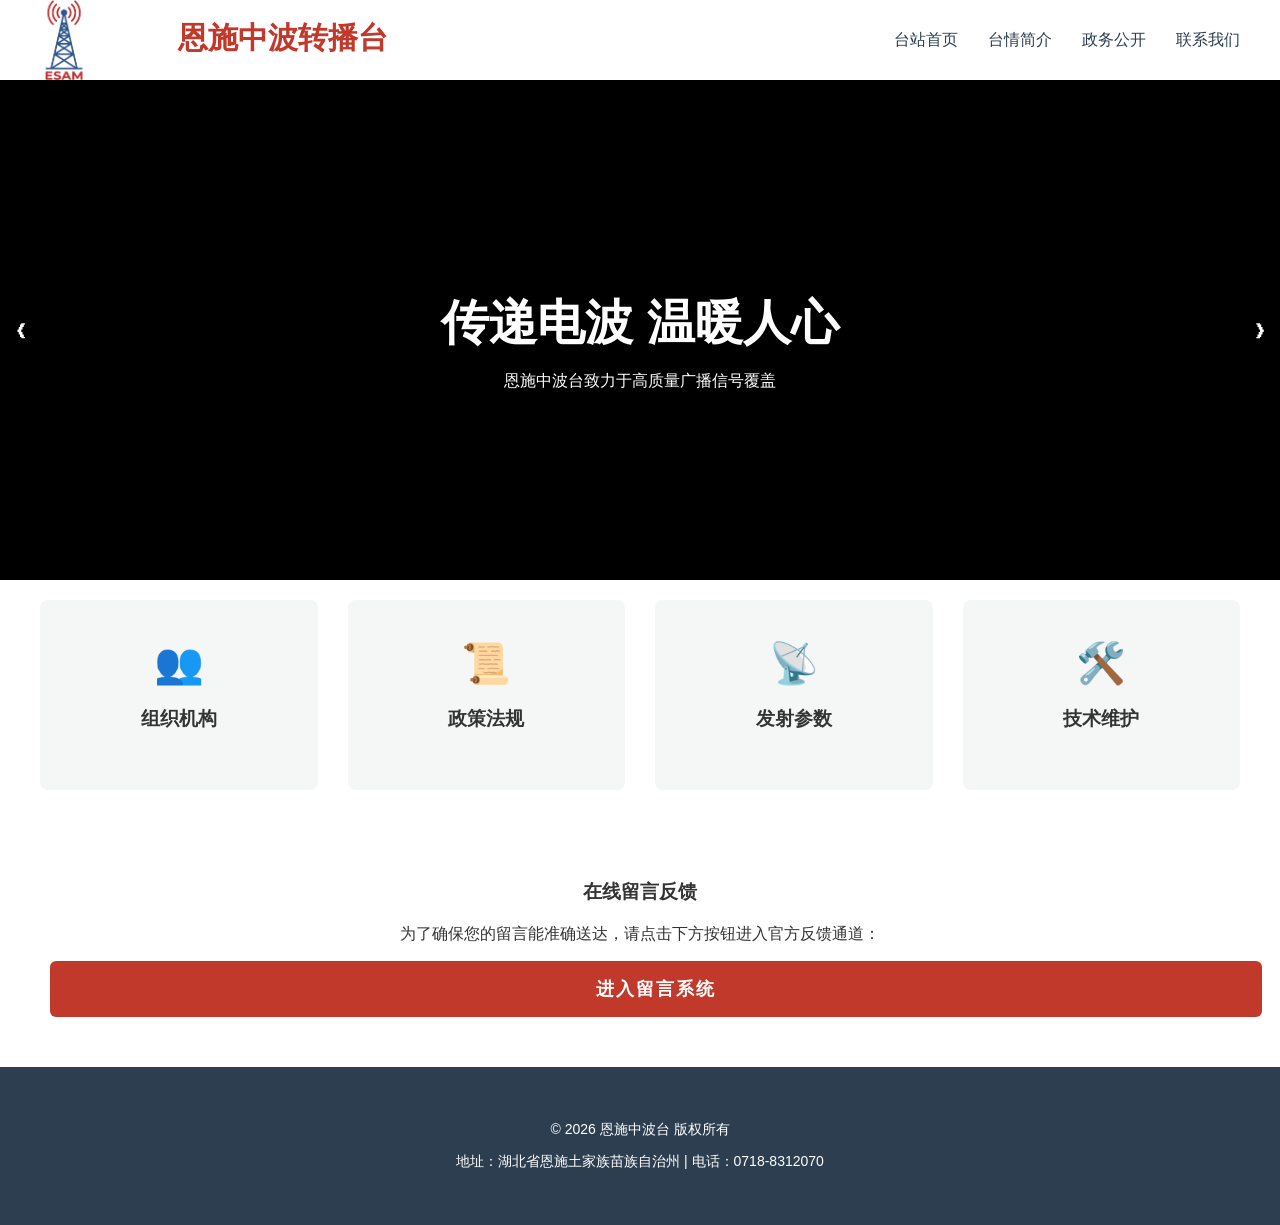
==== index.html @ 1d02543d "Add files via upload" ====
<!DOCTYPE html>
<html lang="zh-CN">
<head>
    <meta charset="UTF-8">
    <meta name="viewport" content="width=device-width, initial-scale=1.0">
    <title>恩施中波台 - 官方网站</title>
    <link rel="stylesheet" href="style.css">
</head>
<body>

    <header class="header">
        <div class="container">

           <div class="logo">
                <img src="logo.png" alt="Logo" style="height: 80px; vertical-align: middle; margin-right:50px;">
                <span>&emsp;恩施中波转播台</span>
            </div>


            <nav class="nav">
                <ul>
                     <li><a href="#">台站首页</a></li>
                    <li><a href="about.html">台情简介</a></li>
                    <li><a href="#">政务公开</a></li>
                    
                    <li><a href="#contact-section">联系我们</a></li>
                </ul>
            </nav>
        </div>
    </header>

    <div class="slider">
        <div class="slides">
            <div class="slide active" style="background-image: url('1.jpeg');">
                <div class="slide-content">
                    <h2>传递电波 温暖人心</h2>
                    <p>恩施中波台致力于高质量广播信号覆盖</p>
                </div>
            </div>
            <div class="slide" style="background-image: url('https://images.unsplash.com/photo-1470225620780-dba8ba36b745?auto=format&fit=crop&w=1200&q=80');">
                <div class="slide-content">
                    <h2>技术驱动 安全播音</h2>
                    <p>全天候监控保障，确保播出万无一失</p>
                </div>
            </div>
        </div>
        <button class="prev" onclick="moveSlide(-1)">&#10094;</button>
        <button class="next" onclick="moveSlide(1)">&#10095;</button>
    </div>

    <section class="services container">

        <div class="service-grid">

            <div class="service-item">
                <div class="icon">👥</div>
                <h3>组织机构</h3>
                <p></p>
            </div>
            <div class="service-item">
                <div class="icon">📜</div>
                <h3>政策法规</h3>
                <p></p>
            </div>
            <div class="service-item">
                <div class="icon">📡</div>
                <h3>发射参数</h3>
                <p></p>
            </div>
            <div class="service-item">
                <div class="icon">🛠️</div>
                <h3>技术维护</h3>
                <p></p>
            </div>
        </div>
    </section>





<div class="contact-box" style="text-align: center; padding: 50px;">
    <h3>在线留言反馈</h3>
    <p>为了确保您的留言能准确送达，请点击下方按钮进入官方反馈通道：</p>
    <a href="https://wj.qq.com/s2/25991487/ba52/" target="_blank" class="submit-btn" style="text-decoration: none; display: inline-block;">
        进入留言系统
    </a>
</div>





<footer class="footer" id="contact-section">
    <p>&copy; 2026 恩施中波台 版权所有</p>
    <p>地址：湖北省恩施土家族苗族自治州 | 电话：0718-8312070</p>
</footer>


    <script src="script.js"></script>
</body>
</html>
---- style.css ----
:root {
    --primary-color: #c0392b; /* 中波台常用的稳重红 */
    --dark-color: #2c3e50;
    --light-gray: #f4f7f6;
    --white: #ffffff;
}
html {
    scroll-behavior: smooth; /* 开启全局平滑滚动 */
 font-size: 16px; /* 强制统一基准 */
}

body {
    font-family: "Microsoft YaHei", sans-serif;
    margin: 0;
    color: #333;
    background-color: var(--white);
    font-size: 1rem; /* 16px */
    -webkit-text-size-adjust: 100%; /* 防止移动端自动调整字号 */
}

.container {
    max-width: 1200px;
    margin: 0 auto;
    padding: 0 20px;
}

/* 导航 */
.header {
    background: var(--white);
    box-shadow: 0 2px 10px rgba(0,0,0,0.1);
    position: sticky;
    top: 0;
    z-index: 1000;
}

.header .container {
    display: flex;
    justify-content: space-between;
    align-items: center;
    height: 80px;
}

.logo {
    font-size:30px;
    font-weight: bold;
    color: var(--primary-color);
}

.nav ul {
    display: flex;
    list-style: none;
}

.nav ul li { margin-left: 30px; }

.nav a {
    text-decoration: none;
    color: var(--dark-color);
    font-weight: 500;
    transition: 0.3s;
}

.nav a:hover, .nav a.active { color: var(--primary-color); }

/* 轮播图 */
.slider {
    position: relative;
    height: 500px;
    overflow: hidden;
    background: #000;
}

.slide {
    position: absolute;
    width: 100%;
    height: 100%;
    background-size: cover;
    background-position: center;
    opacity: 0;
    transition: opacity 1s ease-in-out;
    display: flex;
    align-items: center;
    justify-content: center;
    text-align: center;
}

.slide.active { opacity: 1; }

.slide-content {
    color: white;
    background: rgba(0,0,0,0.5);
    padding: 40px;
    border-radius: 10px;
}

.slide-content h2 { font-size: 3rem; margin-bottom: 10px; }

.prev, .next {
    position: absolute;
    top: 50%;
    transform: translateY(-50%);
    background: rgba(0,0,0,0.3);
    color: white;
    border: none;
    padding: 15px;
    cursor: pointer;
    font-size: 20px;
}

.next { right: 0; }
.prev { left: 0; }

/* 常用选项 */
.services { padding: 20px 0; }

.section-title { text-align: center; margin-bottom: 0px; }

.underline {
    width: 60px;
    height: 4px;
    background: var(--primary-color);
    margin: 10px auto;
}

.service-grid {
    display: grid;
    grid-template-columns: repeat(auto-fit, minmax(250px, 1fr));
    gap: 30px;
}

.service-item {
    background: var(--light-gray);
    padding: 40px 20px;
    text-align: center;
    border-radius: 8px;
    transition: transform 0.3s;
}

.service-item:hover { transform: translateY(-10px); }

.service-item .icon { font-size: 40px; margin-bottom: 15px; }

/* 页脚 */
.footer {
    background: var(--dark-color);
    color: white;
    text-align: center;
    padding: 40px 0;
    font-size: 14px;
}
/* 留言区域基础样式 */
.message-section {
    padding: 60px 20px;
    background-color: #f4f7f6;
}

.message-form {
    max-width: 600px;
    margin: 0 auto;
    background: #ffffff;
    padding: 35px;
    border-radius: 10px;
    box-shadow: 0 5px 20px rgba(0,0,0,0.1);
}

.form-group {
    margin-bottom: 20px;
    text-align: left;
}

.form-group label {
    display: block;
    margin-bottom: 8px;
    font-weight: bold;
    color: #333;
}

.form-group input, 
.form-group textarea {
    width: 100%;
    padding: 12px;
    border: 1px solid #ddd;
    border-radius: 5px;
    font-size: 16px;
    font-family: inherit;
    box-sizing: border-box; /* 极其重要：确保宽度对齐 */
}

.form-group input:focus, 
.form-group textarea:focus {
    border-color: #c0392b; /* 恩施中波台标准红 */
    outline: none;
    background-color: #fff;
}

.submit-btn {
    width: 100%;
    padding: 15px;
    background-color: #c0392b;
    color: #fff;
    border: none;
    border-radius: 5px;
    font-size: 18px;
    font-weight: bold;
    cursor: pointer;
    transition: all 0.3s ease;
}

.submit-btn:hover {
    background-color: #a02e22;
    box-shadow: 0 4px 12px rgba(192, 57, 43, 0.3);
}

.submit-btn:disabled {
    background-color: #ccc;
    cursor: not-allowed;
}


/* 输入框组合 */
.message-form input, 
.message-form textarea {
    width: 100%;
    padding: 15px;
    margin-bottom: 20px;
    border: 1px solid #e0e0e0;
    border-radius: 6px;
    font-size: 16px;
    background-color: #fafafa;
    transition: all 0.3s ease; /* 过渡动画 */
    box-sizing: border-box; /* 防止宽度溢出 */
}

/* 输入框点击（聚焦）时的状态 */
.message-form input:focus, 
.message-form textarea:focus {
    outline: none;
    border-color: var(--primary-color); /* 变成你设置的稳重红 */
    background-color: #fff;
    box-shadow: 0 0 8px rgba(192, 57, 43, 0.2); /* 淡淡的红晕 */
}

/* 文本域高度 */
.message-form textarea {
    resize: vertical; /* 只允许上下拉伸，防止撑破布局 */
    min-height: 120px;
}

/* 提交按钮 */
.submit-btn {
    width: 100%;
    padding: 16px;
    background-color: var(--primary-color);
    color: #ffffff;
    border: none;
    border-radius: 6px;
    font-size: 18px;
    font-weight: 600;
    letter-spacing: 2px; /* 字间距加宽，更显大气 */
    cursor: pointer;
    transition: background 0.3s ease, transform 0.2s ease;
}

/* 按钮悬停效果 */
.submit-btn:hover {
    background-color: #a02e22;
    transform: translateY(-1px); /* 悬停微动 */
}

/* 按钮点击瞬间 */
.submit-btn:active {
    transform: translateY(1px);
}
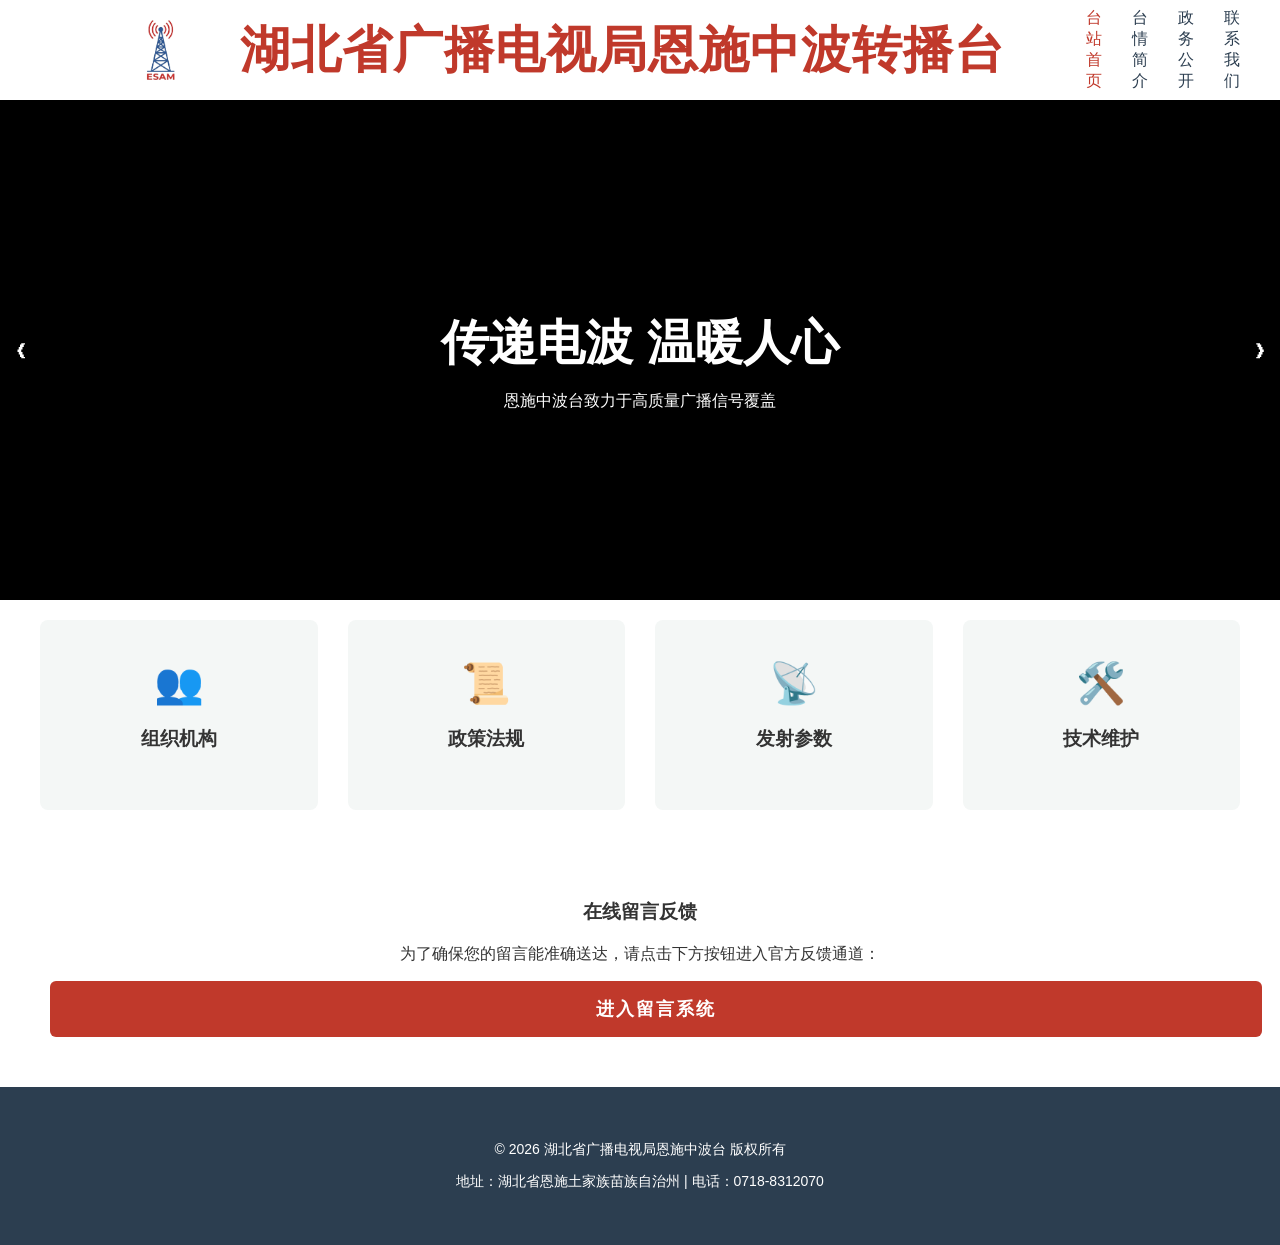
==== commit 0ad303c4: "Add files via upload" ====
--- a/index.html
+++ b/index.html
@@ -8,24 +8,30 @@
 </head>
 <body>
 
-    <header class="header">
-        <div class="container">
+<header class="header">
+    <div class="container header-content">
+        <div class="header-left"></div>
 
-           <div class="logo">
-                <img src="logo.png" alt="Logo" style="height: 80px; vertical-align: middle; margin-right:50px;">
-                <span>&emsp;恩施中波转播台</span>
-            </div>
+        <div class="logo">
+            <img src="logo.png" alt="Logo">
+            <span>湖北省广播电视局恩施中波转播台&emsp;</span>
+        </div>
+
+        <nav class="nav">
+            <ul>
+                <li><a href="#" class="active">台站首页</a></li>
+                <li><a href="about.html">台情简介</a></li>
+                <li><a href="#">政务公开</a></li>
+                <li><a href="#contact-section">联系我们</a></li>
+            </ul>
+        </nav>
+    </div>
+</header>
 
 
-            <nav class="nav">
-                <ul>
-                     <li><a href="#">台站首页</a></li>
-                    <li><a href="about.html">台情简介</a></li>
-                    <li><a href="#">政务公开</a></li>
-                    
-                    <li><a href="#contact-section">联系我们</a></li>
-                </ul>
-            </nav>
+
+
+
         </div>
     </header>
 
@@ -92,7 +98,7 @@
 
 
 <footer class="footer" id="contact-section">
-    <p>&copy; 2026 恩施中波台 版权所有</p>
+    <p>&copy; 2026 湖北省广播电视局恩施中波台 版权所有</p>
     <p>地址：湖北省恩施土家族苗族自治州 | 电话：0718-8312070</p>
 </footer>
 
--- a/style.css
+++ b/style.css
@@ -6,7 +6,6 @@
 }
 html {
     scroll-behavior: smooth; /* 开启全局平滑滚动 */
- font-size: 16px; /* 强制统一基准 */
 }
 
 body {
@@ -14,8 +13,7 @@
     margin: 0;
     color: #333;
     background-color: var(--white);
-    font-size: 1rem; /* 16px */
-    -webkit-text-size-adjust: 100%; /* 防止移动端自动调整字号 */
+
 }
 
 .container {
@@ -33,25 +31,68 @@
     z-index: 1000;
 }
 
-.header .container {
+/* 头部容器改为三部分布局 */
+.header-content {
     display: flex;
-    justify-content: space-between;
+    justify-content: space-between; /* 左右两端分布 */
     align-items: center;
-    height: 80px;
-}
-
+    height: 100px; /* 根据 Logo 高度调整 */
+}
+
+/* 左侧占位符和右侧导航平分剩余空间，确保 Logo 居中 */
+.header-left, .nav {
+    flex: 1; 
+}
+
+/* 导航链接强制靠右 */
+.nav ul {
+    display: flex;
+    justify-content: flex-end; /* 关键：让列表靠右对齐 */
+    list-style: none;
+    margin: 0;
+    padding: 0;
+}
+
+.nav ul li {
+    margin-left: 30px;
+}
+
+/* Logo 容器：改为左右水平排列 */
 .logo {
-    font-size:30px;
+    flex: 0 0 auto; /* 保持 Logo 原始大小 */
+    display: flex;
+    flex-direction: row; /* 关键：确保图片和文字在同一行 */
+    align-items: center; /* 垂直居中对齐 */
+    text-align: left;
+}
+
+.logo img {
+    height: 60px; /* 根据实际视觉效果调整高度 */
+    margin-right:60px; /* 图片与文字之间的间距 */
+    margin-bottom: 0; /* 清除之前上下布局时的底边距 */
+}
+
+.logo span {
+    font-size: 50px; /* 适当调整字号 */
     font-weight: bold;
     color: var(--primary-color);
-}
-
-.nav ul {
-    display: flex;
-    list-style: none;
-}
-
-.nav ul li { margin-left: 30px; }
+    white-space: nowrap; /* 确保文字不会因为空间不足而换行 */
+    letter-spacing: 1px; /* 增加一点字间距，更有质感 */
+}
+
+
+/* 移动端适配：手机上空间不足，改为垂直排列 */
+@media (max-width: 992px) {
+    .header-content {
+        flex-direction: column;
+        height: auto;
+        padding: 15px 0;
+    }
+    .header-left { display: none; }
+    .nav { width: 100%; margin-top: 15px; }
+    .nav ul { justify-content: center; } /* 手机上导航居中显示 */
+}
+
 
 .nav a {
     text-decoration: none;
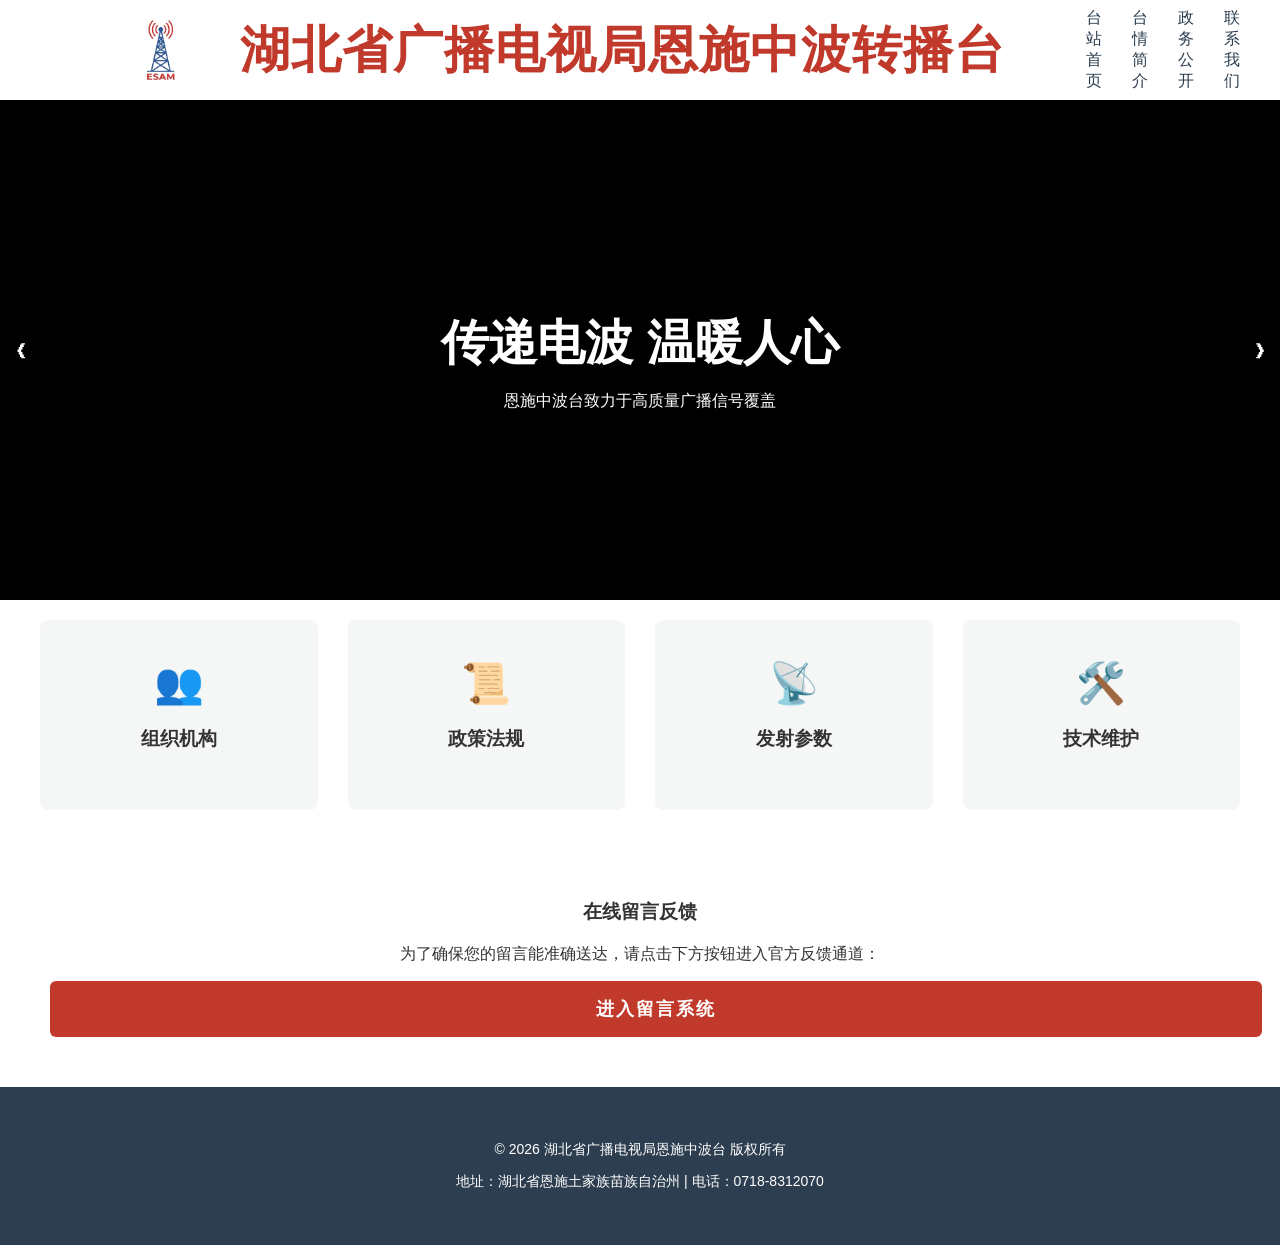
==== commit 402afbdb: "Add files via upload" ====
--- a/index.html
+++ b/index.html
@@ -19,7 +19,7 @@
 
         <nav class="nav">
             <ul>
-                <li><a href="#" class="active">台站首页</a></li>
+                <li><a href="#">台站首页</a></li>
                 <li><a href="about.html">台情简介</a></li>
                 <li><a href="#">政务公开</a></li>
                 <li><a href="#contact-section">联系我们</a></li>
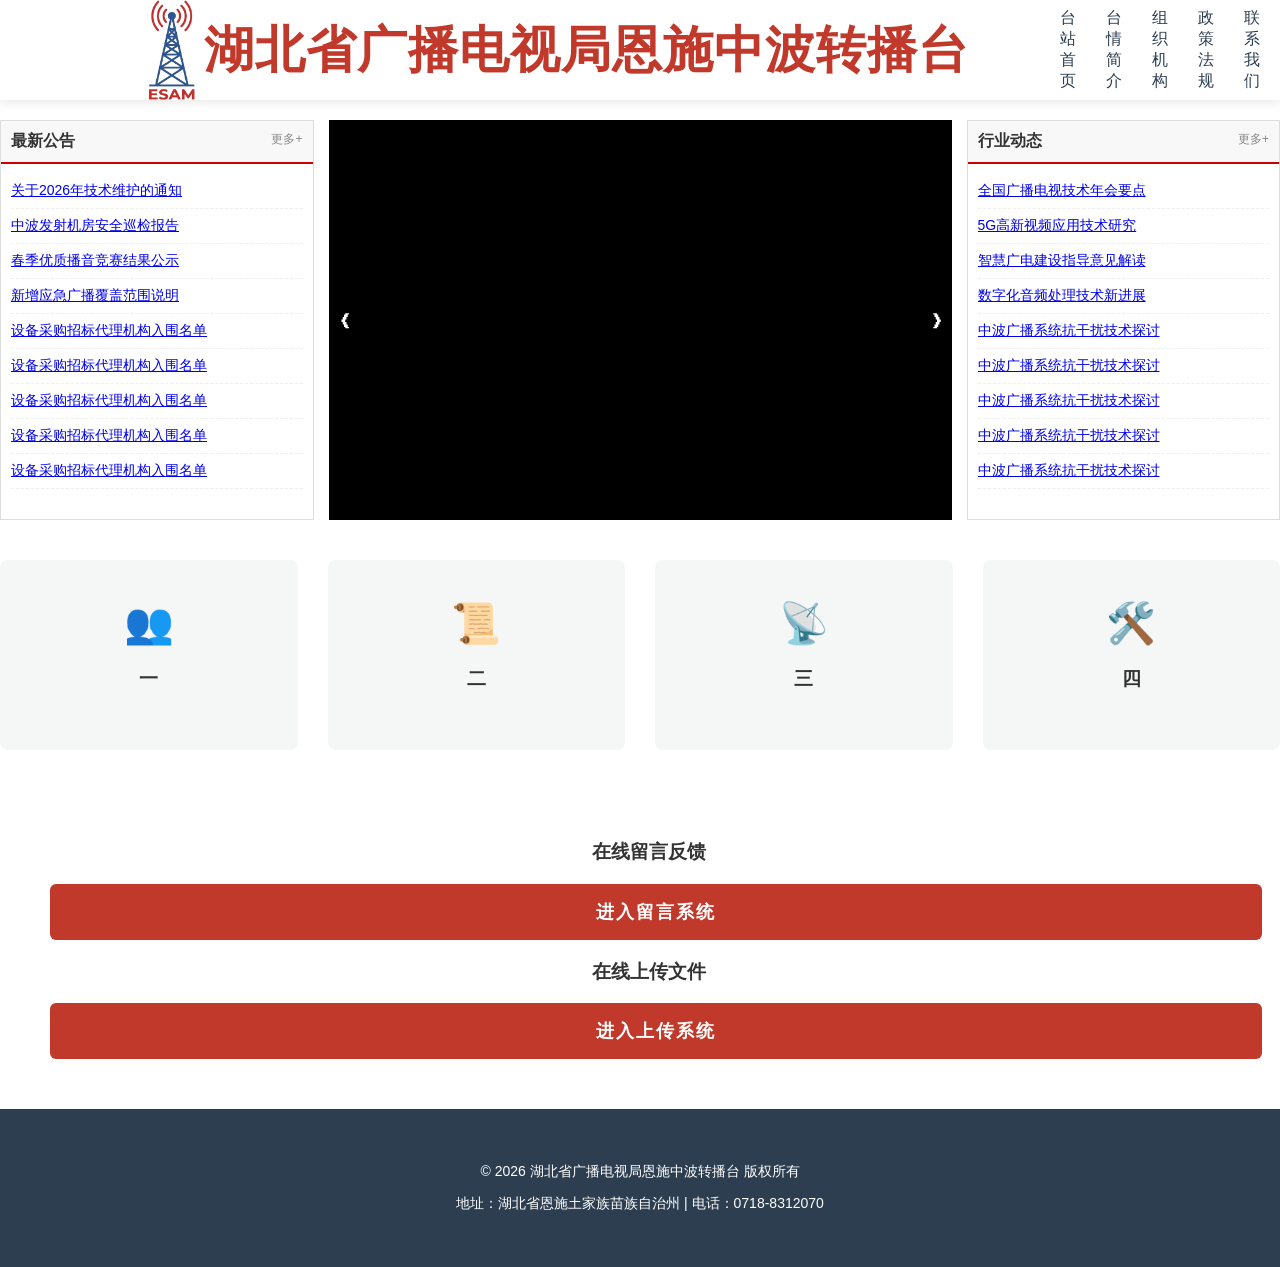
==== commit 9c877a2c: "Update index.html" ====
--- a/index.html
+++ b/index.html
@@ -9,50 +9,89 @@
 <body>
 
 <header class="header">
+
+
     <div class="container header-content">
+<div class="header-left">
+    <div id="live-time" class="time-display">
+        <div id="date-part"></div>
+        <div id="time-part"></div>
+    </div>
+</div>
         <div class="header-left"></div>
 
         <div class="logo">
             <img src="logo.png" alt="Logo">
-            <span>湖北省广播电视局恩施中波转播台&emsp;</span>
+            <span>湖北省广播电视局恩施中波转播台</span>
         </div>
 
         <nav class="nav">
             <ul>
                 <li><a href="#">台站首页</a></li>
-                <li><a href="about.html">台情简介</a></li>
-                <li><a href="#">政务公开</a></li>
+                <li><a href="zttq.html" target="_blank">台情简介</a></li>
+                <li><a href="zzjg.html" target="_blank">组织机构</a></li>
+		 <li><a href="zcfg.html" target="_blank">政策法规</a></li>
                 <li><a href="#contact-section">联系我们</a></li>
             </ul>
         </nav>
     </div>
 </header>
+        </div>
+    </header>
+
+<div class="main-layout">
+    <div class="side-column">
+        <div class="column-header">
+            <span>最新公告</span>
+            <a href="#" class="more-link">更多+</a>
+        </div>
+        <ul class="news-list">
+            <li><a href="#">关于2026年技术维护的通知</a></li>
+            <li><a href="#">中波发射机房安全巡检报告</a></li>
+            <li><a href="#">春季优质播音竞赛结果公示</a></li>
+            <li><a href="#">新增应急广播覆盖范围说明</a></li>
+            <li><a href="#">设备采购招标代理机构入围名单</a></li>
+	    <li><a href="#">设备采购招标代理机构入围名单</a></li>
+	    <li><a href="#">设备采购招标代理机构入围名单</a></li>
+	    <li><a href="#">设备采购招标代理机构入围名单</a></li>
+	    <li><a href="#">设备采购招标代理机构入围名单</a></li>
 
 
 
 
+        </ul>
+    </div>
 
+    <div class="slider-container">
+        <div class="slider">
+            <div class="slides">
+                <div class="slide active" style="background-image: url('photo/1.jpg');"></div>
+                <div class="slide" style="background-image: url('photo/2.jpeg');"></div>
+            </div>
+            <button class="prev" onclick="moveSlide(-1)">&#10094;</button>
+            <button class="next" onclick="moveSlide(1)">&#10095;</button>
         </div>
-    </header>
+    </div>
 
-    <div class="slider">
-        <div class="slides">
-            <div class="slide active" style="background-image: url('1.jpeg');">
-                <div class="slide-content">
-                    <h2>传递电波 温暖人心</h2>
-                    <p>恩施中波台致力于高质量广播信号覆盖</p>
-                </div>
-            </div>
-            <div class="slide" style="background-image: url('https://images.unsplash.com/photo-1470225620780-dba8ba36b745?auto=format&fit=crop&w=1200&q=80');">
-                <div class="slide-content">
-                    <h2>技术驱动 安全播音</h2>
-                    <p>全天候监控保障，确保播出万无一失</p>
-                </div>
-            </div>
+    <div class="side-column">
+        <div class="column-header">
+            <span>行业动态</span>
+            <a href="#" class="more-link">更多+</a>
         </div>
-        <button class="prev" onclick="moveSlide(-1)">&#10094;</button>
-        <button class="next" onclick="moveSlide(1)">&#10095;</button>
+        <ul class="news-list">
+            <li><a href="#">全国广播电视技术年会要点</a></li>
+            <li><a href="#">5G高新视频应用技术研究</a></li>
+            <li><a href="#">智慧广电建设指导意见解读</a></li>
+            <li><a href="#">数字化音频处理技术新进展</a></li>
+            <li><a href="#">中波广播系统抗干扰技术探讨</a></li>
+            <li><a href="#">中波广播系统抗干扰技术探讨</a></li>
+            <li><a href="#">中波广播系统抗干扰技术探讨</a></li>
+            <li><a href="#">中波广播系统抗干扰技术探讨</a></li>
+            <li><a href="#">中波广播系统抗干扰技术探讨</a></li>
+        </ul>
     </div>
+</div>
+
 
     <section class="services container">
 
@@ -60,22 +99,22 @@
 
             <div class="service-item">
                 <div class="icon">👥</div>
-                <h3>组织机构</h3>
+                <h3>一</h3>
                 <p></p>
             </div>
             <div class="service-item">
                 <div class="icon">📜</div>
-                <h3>政策法规</h3>
+                <h3>二</h3>
                 <p></p>
             </div>
             <div class="service-item">
                 <div class="icon">📡</div>
-                <h3>发射参数</h3>
+                <h3>三</h3>
                 <p></p>
             </div>
             <div class="service-item">
                 <div class="icon">🛠️</div>
-                <h3>技术维护</h3>
+                <h3>四</h3>
                 <p></p>
             </div>
         </div>
@@ -86,10 +125,13 @@
 
 
 <div class="contact-box" style="text-align: center; padding: 50px;">
-    <h3>在线留言反馈</h3>
-    <p>为了确保您的留言能准确送达，请点击下方按钮进入官方反馈通道：</p>
+    <h3>&emsp;在线留言反馈</h3>
     <a href="https://wj.qq.com/s2/25991487/ba52/" target="_blank" class="submit-btn" style="text-decoration: none; display: inline-block;">
         进入留言系统
+    </a>
+    <h3>&emsp;在线上传文件</h3>
+    <a href="https://wj.qq.com/s2/26009603/9f2c/" target="_blank" class="submit-btn" style="text-decoration: none; display: inline-block;">
+        进入上传系统
     </a>
 </div>
 
@@ -98,7 +140,7 @@
 
 
 <footer class="footer" id="contact-section">
-    <p>&copy; 2026 湖北省广播电视局恩施中波台 版权所有</p>
+    <p>&copy; 2026 湖北省广播电视局恩施中波转播台 版权所有</p>
     <p>地址：湖北省恩施土家族苗族自治州 | 电话：0718-8312070</p>
 </footer>
 
--- a/style.css
+++ b/style.css
@@ -17,7 +17,7 @@
 }
 
 .container {
-    max-width: 1200px;
+    max-width: 1400px;
     margin: 0 auto;
     padding: 0 20px;
 }
@@ -57,9 +57,17 @@
     margin-left: 30px;
 }
 
-/* Logo 容器：改为左右水平排列 */
+.nav a {
+    text-decoration: none;
+    color: var(--dark-color);
+    font-weight: 500;
+    transition: 0.3s;
+}
+
+.nav a:hover, .nav a.active { color: var(--primary-color); }/* Logo 容器：改为左右水平排列 */
+
 .logo {
-    flex: 0 0 auto; /* 保持 Logo 原始大小 */
+    flex: 1 0 auto; /* 保持 Logo 原始大小 */
     display: flex;
     flex-direction: row; /* 关键：确保图片和文字在同一行 */
     align-items: center; /* 垂直居中对齐 */
@@ -67,8 +75,8 @@
 }
 
 .logo img {
-    height: 60px; /* 根据实际视觉效果调整高度 */
-    margin-right:60px; /* 图片与文字之间的间距 */
+    height: 100px; /* 根据实际视觉效果调整高度 */
+    margin-right: 0px; /* 图片与文字之间的间距 */
     margin-bottom: 0; /* 清除之前上下布局时的底边距 */
 }
 
@@ -94,14 +102,7 @@
 }
 
 
-.nav a {
-    text-decoration: none;
-    color: var(--dark-color);
-    font-weight: 500;
-    transition: 0.3s;
-}
-
-.nav a:hover, .nav a.active { color: var(--primary-color); }
+
 
 /* 轮播图 */
 .slider {
@@ -312,3 +313,155 @@
 .submit-btn:active {
     transform: translateY(1px);
 }
+/* 确保左侧容器垂直居中 */
+.header-left {
+    flex: 1;
+    display: flex;
+    align-items: center; /* 核心：确保整个时间块上下居中 */
+    justify-content: flex-start;
+}
+
+/* 时间显示容器 */
+.time-display {
+    color: #ff0000;
+    font-family: "Consolas", "Monaco", monospace;
+    font-weight: bold;
+    text-align: left;
+    padding-left: 0; /* 彻底贴左 */
+    line-height: 1.1; /* 紧凑的行高，让两行靠得更近，视觉更居中 */
+}
+
+#date-part {
+    font-size: 25px; /* 年月日稍微小一点，显出层次 */
+    margin-bottom: 10px; /* 与下方时间的微小间距 */
+    white-space: nowrap;
+}
+
+#time-part {
+    font-size: 25px; /* 时分秒大一些，方便阅读 */
+    letter-spacing: 1px;
+    white-space: nowrap;
+}
+
+
+
+
+/* 核心布局控制 */
+.main-container {
+    display: flex;
+    justify-content: center;
+    align-items: stretch; /* 强制左右栏与中间高度一致 */
+    gap: 15px;
+    max-width: 1400px;
+    margin: 20px auto;
+    padding: 0 10px;
+}
+
+/* 左右侧边栏样式 */
+.sidebar {
+    flex: 1; /* 占据 1 份空间 */
+    min-width: 320px;
+    background: #fff;
+    border: 1px solid #e0e0e0;
+    padding: 20px;
+    box-shadow: 0 2px 5px rgba(0,0,0,0.05);
+}
+
+/* 三栏布局容器 */
+.main-layout {
+    display: flex;
+    justify-content: center;
+    align-items: stretch; /* 确保左右栏与中间高度对齐 */
+    gap: 15px;
+    max-width: 1350px;
+    margin: 20px auto;
+    height: 400px; /* 统一设置高度，图片将撑满此高度 */
+}
+
+/* 左右栏通用样式 */
+.side-column {
+    flex: 1; 
+    background: #fff;
+    border: 1px solid #ddd;
+    display: flex;
+    flex-direction: column;
+}
+
+/* 标题栏 */
+.column-header {
+    display: flex;
+    justify-content: space-between;
+    padding: 10px;
+    background: #f8f8f8;
+    border-bottom: 2px solid #c00; /* 红色装饰线 */
+    font-weight: bold;
+}
+
+.more-link {
+    font-size: 12px;
+    color: #888;
+    text-decoration: none;
+    font-weight: normal;
+}
+
+/* 链接列表 */
+.news-list {
+    list-style: none;
+    padding: 10px;
+    margin: 0;
+}
+
+.news-list li {
+    padding: 8px 0;
+    border-bottom: 1px dashed #eee;
+    font-size: 14px;
+    white-space: nowrap;
+    overflow: hidden;
+    text-overflow: ellipsis; /* 文字过长显示省略号 */
+}
+
+/* 中间轮播图核心：全尺寸的关键 */
+.slider-container {
+    flex: 2; /* 轮播图占据更宽的空间 */
+    position: relative;
+}
+
+.slider {
+    width: 100%;
+    height: 100%;
+    overflow: hidden;
+    position: relative;
+}
+
+.slides, .slide {
+    width: 100%;
+    height: 100%;
+}
+
+.slide {
+    display: none; /* 默认隐藏 */
+    background-size: cover;    /* 核心：全尺寸覆盖，自动裁剪多余部分 */
+    background-position: center; /* 核心：图片居中对齐 */
+    background-repeat: no-repeat;
+}
+
+.slide.active {
+    display: block; /* 激活时显示 */
+}
+
+/* 左右按钮微调 */
+.prev, .next {
+    position: absolute;
+    top: 50%;
+    transform: translateY(-50%);
+    background: rgba(0,0,0,0.3);
+    color: white;
+    border: none;
+    padding: 10px;
+    cursor: pointer;
+}
+.next { right: 0; }
+
+
+
+
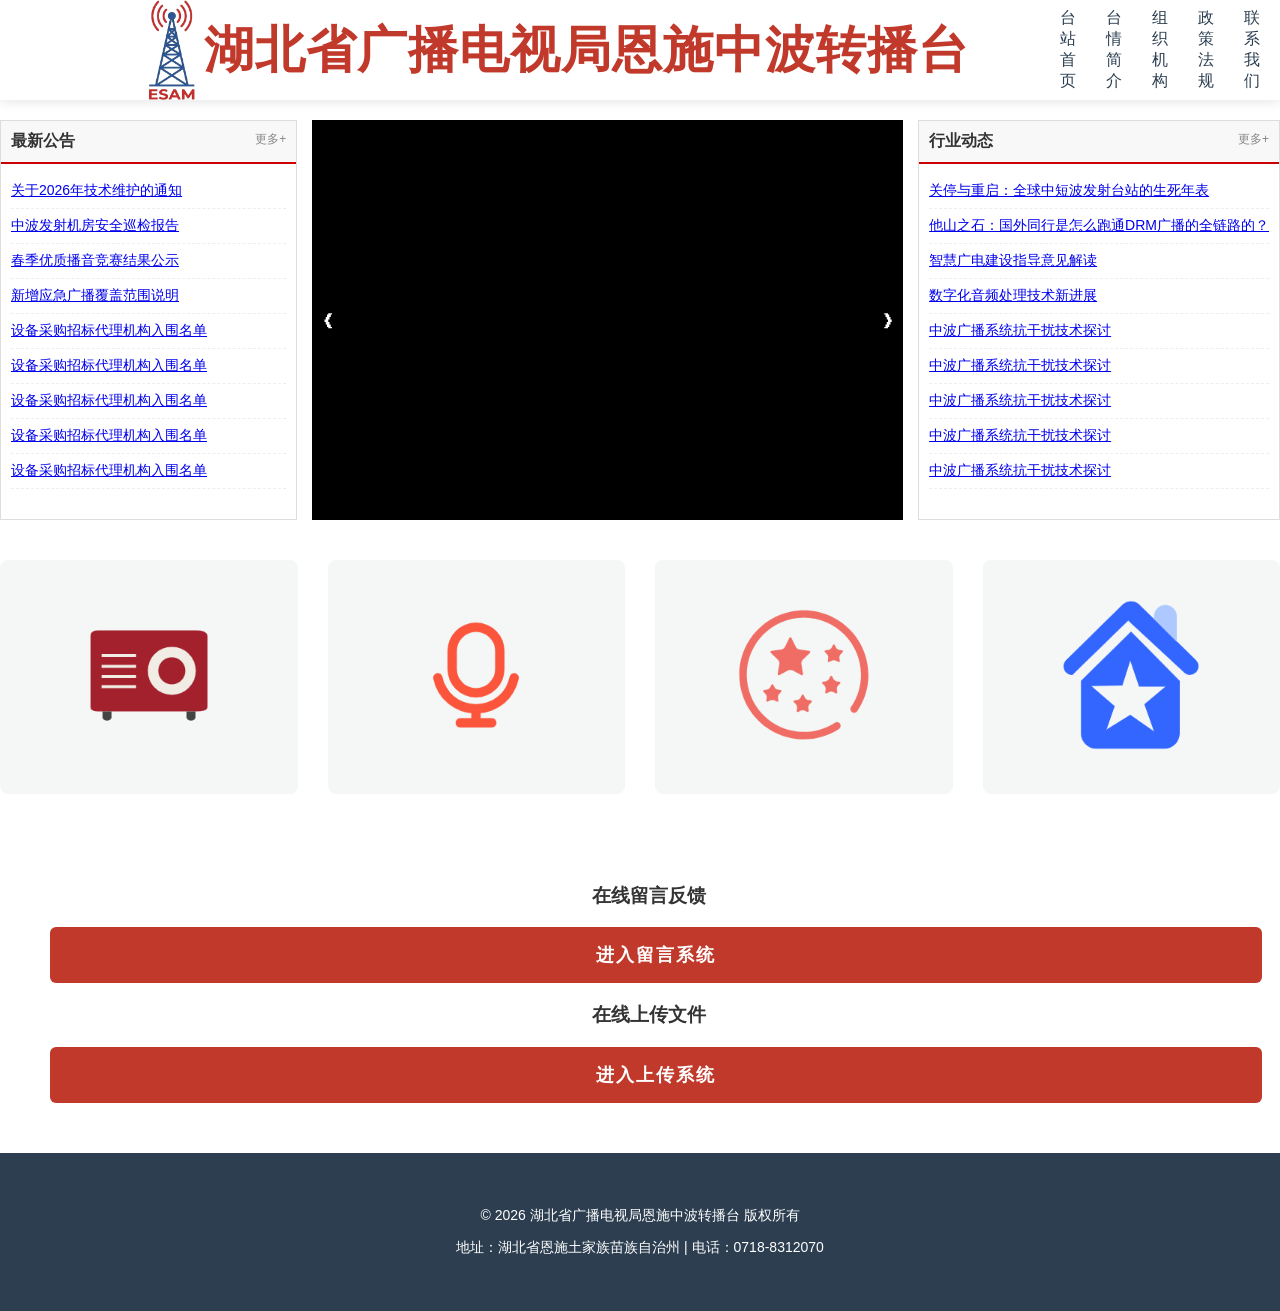
==== commit 777c78cf: "Add files via upload" ====
--- a/index.html
+++ b/index.html
@@ -79,8 +79,8 @@
             <a href="#" class="more-link">更多+</a>
         </div>
         <ul class="news-list">
-            <li><a href="#">全国广播电视技术年会要点</a></li>
-            <li><a href="#">5G高新视频应用技术研究</a></li>
+            <li><a href="https://mp.weixin.qq.com/s/yYJX0tAT4Yvq4GtZPwD8uA" target="blank">关停与重启：全球中短波发射台站的生死年表</a></li>
+            <li><a href="https://mp.weixin.qq.com/s/RCNE3Osx1wmpItSXjQVwiQ" target="blank">他山之石：国外同行是怎么跑通DRM广播的全链路的？</a></li>
             <li><a href="#">智慧广电建设指导意见解读</a></li>
             <li><a href="#">数字化音频处理技术新进展</a></li>
             <li><a href="#">中波广播系统抗干扰技术探讨</a></li>
@@ -93,35 +93,35 @@
 </div>
 
 
+
+
     <section class="services container">
 
         <div class="service-grid">
 
             <div class="service-item">
-                <div class="icon">👥</div>
-                <h3>一</h3>
-                <p></p>
+<a href="zttq.html">
+                <img src="icon/11.png" style="width:150px; height: auto;">
+</a>
             </div>
             <div class="service-item">
-                <div class="icon">📜</div>
-                <h3>二</h3>
-                <p></p>
+<a href="zcfg.html">
+<img src="icon/22.png" style="width:150px; height: auto;">
+</a>
+           
             </div>
             <div class="service-item">
-                <div class="icon">📡</div>
-                <h3>三</h3>
-                <p></p>
+<a href="zzjg.html">
+<img src="icon/33.png" style="width:150px; height: auto;">
+ </a>               
             </div>
             <div class="service-item">
-                <div class="icon">🛠️</div>
-                <h3>四</h3>
-                <p></p>
+<a href="#">
+<img src="icon/44.png" style="width:150px; height: auto;">
+ </a>                      
             </div>
         </div>
     </section>
-
-
-
 
 
 <div class="contact-box" style="text-align: center; padding: 50px;">
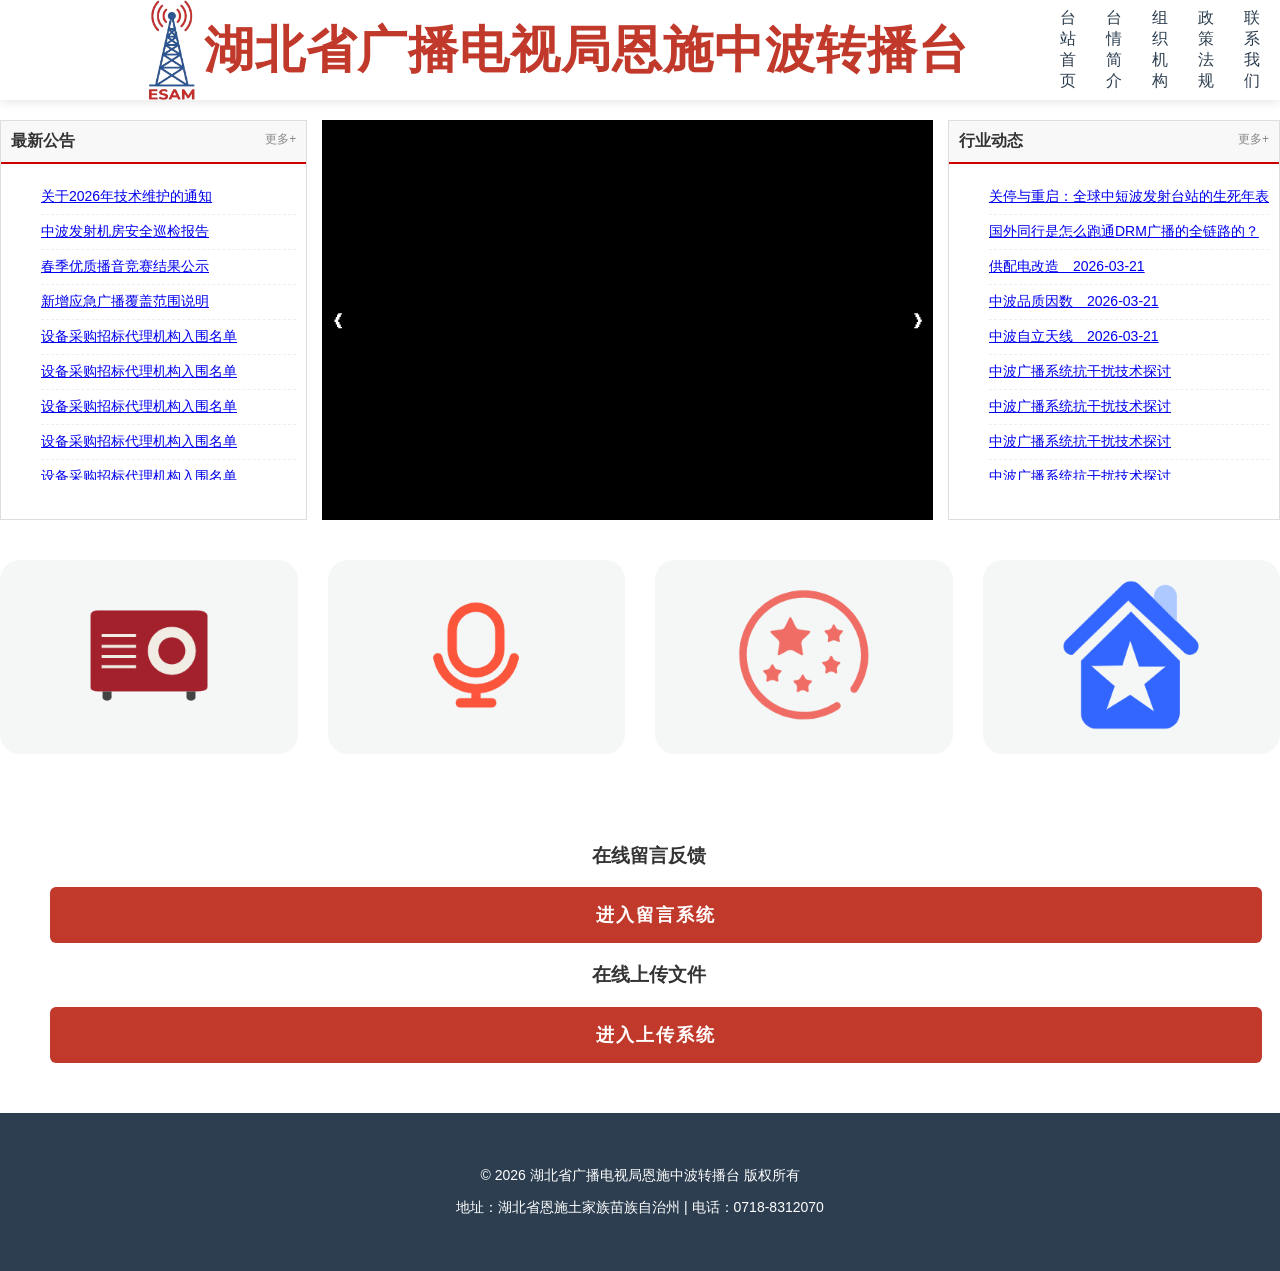
==== commit 022aec77: "Add files via upload" ====
--- a/index.html
+++ b/index.html
@@ -45,7 +45,16 @@
             <span>最新公告</span>
             <a href="#" class="more-link">更多+</a>
         </div>
-        <ul class="news-list">
+        <ul class="news-list scroll-container"">
+            <li><a href="#">关于2026年技术维护的通知</a></li>
+            <li><a href="#">中波发射机房安全巡检报告</a></li>
+            <li><a href="#">春季优质播音竞赛结果公示</a></li>
+            <li><a href="#">新增应急广播覆盖范围说明</a></li>
+            <li><a href="#">设备采购招标代理机构入围名单</a></li>
+	    <li><a href="#">设备采购招标代理机构入围名单</a></li>
+	    <li><a href="#">设备采购招标代理机构入围名单</a></li>
+	    <li><a href="#">设备采购招标代理机构入围名单</a></li>
+	    <li><a href="#">设备采购招标代理机构入围名单</a></li>
             <li><a href="#">关于2026年技术维护的通知</a></li>
             <li><a href="#">中波发射机房安全巡检报告</a></li>
             <li><a href="#">春季优质播音竞赛结果公示</a></li>
@@ -58,7 +67,6 @@
 
 
 
-
         </ul>
     </div>
 
@@ -67,6 +75,7 @@
             <div class="slides">
                 <div class="slide active" style="background-image: url('photo/1.jpg');"></div>
                 <div class="slide" style="background-image: url('photo/2.jpeg');"></div>
+                <div class="slide" style="background-image: url('photo/3.jpg');"></div>
             </div>
             <button class="prev" onclick="moveSlide(-1)">&#10094;</button>
             <button class="next" onclick="moveSlide(1)">&#10095;</button>
@@ -78,16 +87,18 @@
             <span>行业动态</span>
             <a href="#" class="more-link">更多+</a>
         </div>
-        <ul class="news-list">
+        <ul class="news-list scroll-container"">
             <li><a href="https://mp.weixin.qq.com/s/yYJX0tAT4Yvq4GtZPwD8uA" target="blank">关停与重启：全球中短波发射台站的生死年表</a></li>
-            <li><a href="https://mp.weixin.qq.com/s/RCNE3Osx1wmpItSXjQVwiQ" target="blank">他山之石：国外同行是怎么跑通DRM广播的全链路的？</a></li>
-            <li><a href="#">智慧广电建设指导意见解读</a></li>
-            <li><a href="#">数字化音频处理技术新进展</a></li>
+            <li><a href="https://mp.weixin.qq.com/s/RCNE3Osx1wmpItSXjQVwiQ" target="blank">国外同行是怎么跑通DRM广播的全链路的？</a></li>
+            <li><a href="pdf/供配电改造.pdf">供配电改造&emsp;<span class="news-date">2026-03-21</span></a></li>
+            <li><a href="pdf/中波品质因数.pdf">中波品质因数&emsp;<span class="news-date">2026-03-21</span></a></li>
+            <li><a href="pdf/中波自立天线.pdf">中波自立天线&emsp;<span class="news-date">2026-03-21</span></a></li>
             <li><a href="#">中波广播系统抗干扰技术探讨</a></li>
             <li><a href="#">中波广播系统抗干扰技术探讨</a></li>
             <li><a href="#">中波广播系统抗干扰技术探讨</a></li>
             <li><a href="#">中波广播系统抗干扰技术探讨</a></li>
-            <li><a href="#">中波广播系统抗干扰技术探讨</a></li>
+<li><a href="#">中波广播系统抗干扰技术探讨</a></li>
+<li><a href="#">中波广播系统抗干扰技术探讨</a></li>
         </ul>
     </div>
 </div>
--- a/style.css
+++ b/style.css
@@ -172,9 +172,9 @@
 
 .service-item {
     background: var(--light-gray);
-    padding: 40px 20px;
+    padding: 20px 20px;
     text-align: center;
-    border-radius: 8px;
+    border-radius: 20px;
     transition: transform 0.3s;
 }
 
@@ -405,11 +405,7 @@
 }
 
 /* 链接列表 */
-.news-list {
-    list-style: none;
-    padding: 10px;
-    margin: 0;
-}
+
 
 .news-list li {
     padding: 8px 0;
@@ -462,6 +458,24 @@
 }
 .next { right: 0; }
 
-
-
-
+.news-list {
+    max-height: 300px; /* 根据你的 UI 设计调整高度 */
+    overflow-y: auto;  /* 纵向溢出时显示滚动条 */
+    padding-right: 10px;
+    list-style: none;
+}
+
+/* 美化滚动条（可选，让界面更现代） */
+.news-list::-webkit-scrollbar {
+    width: 5px;
+}
+.news-list::-webkit-scrollbar-thumb {
+    background: #ccc;
+    border-radius: 10px;
+}
+.news-list::-webkit-scrollbar-track {
+    background: #f1f1f1;
+}
+
+
+
